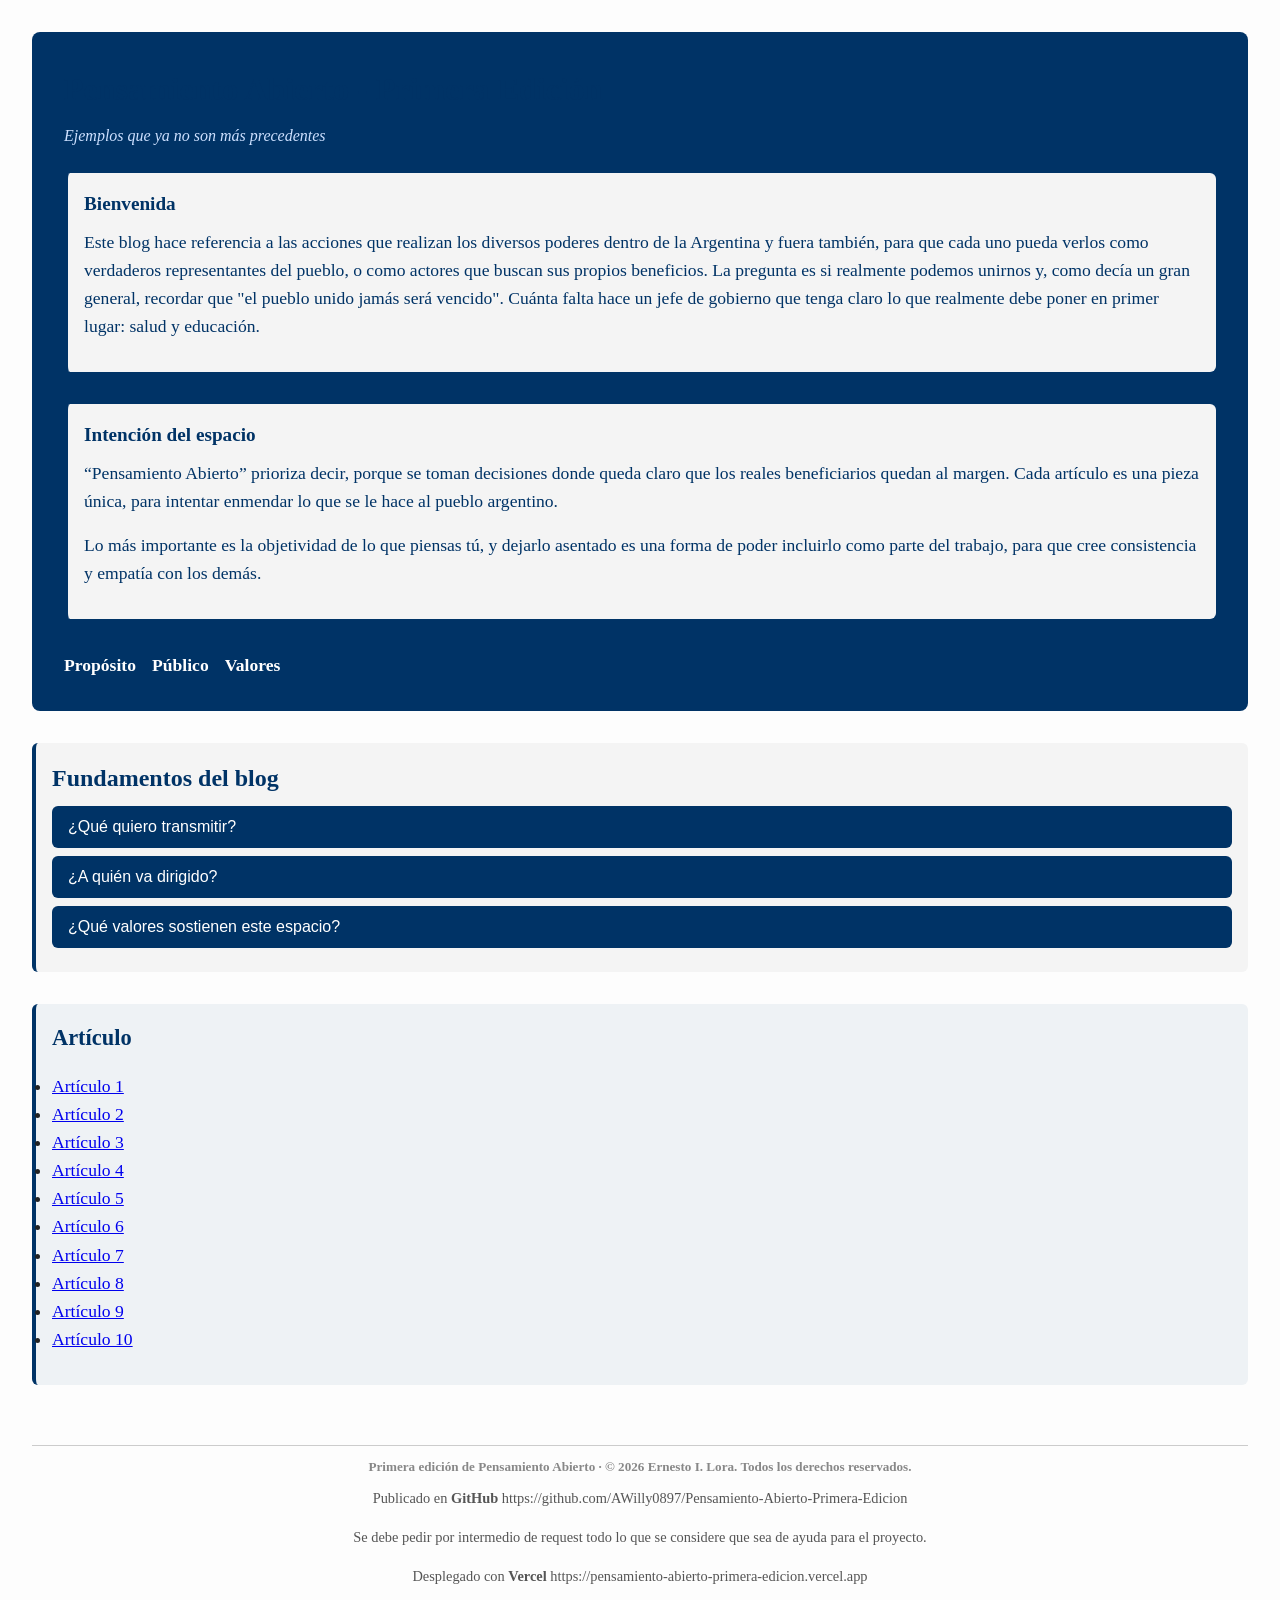
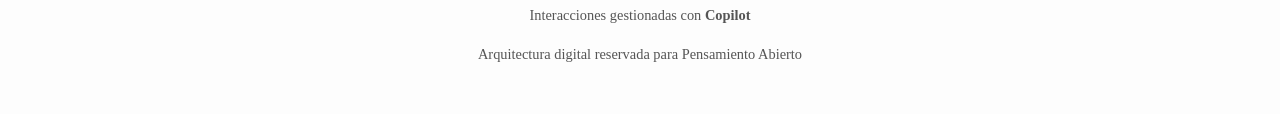
==== index.html @ 3d080466 "a redes sociales" ====
<!DOCTYPE html>
<html lang="es">
<head>
  <meta charset="UTF-8" />
  <meta name="viewport" content="width=device-width, initial-scale=1.0" />
  <title>Pensamiento Abierto · Ernesto Ireneo Lora</title>

  <!-- Estilos y favicon -->
  <link rel="stylesheet" href="css/estilos.css" />
  <link rel="icon" href="Favicon.ico" type="image/x-icon" />

  <!-- Metadatos estándar -->
  <meta name="description" content="Pensamiento Abierto: un proyecto de Ernesto Ireneo Lora que abre el debate sobre memoria, cultura, política, economía y sociedad.">
  <meta name="author" content="Ernesto Ireneo Lora">

  <!-- Metadatos Open Graph -->
  <meta property="og:title" content="Pensamiento Abierto · Ernesto Ireneo Lora">
  <meta property="og:description" content="Un espacio para abrir el debate sobre memoria, cultura, política, economía y sociedad.">
  <meta property="og:image" content="https://pensamiento-abierto-primera-edicion.vercel.app/img/calva2.jpg">
  <meta property="og:url" content="https://pensamiento-abierto-primera-edicion.vercel.app/">
  <meta property="og:type" content="website">
  <meta property="og:site_name" content="Pensamiento Abierto">
  <meta property="article:author" content="Ernesto Ireneo Lora">

  <!-- Metadatos Twitter Cards -->
  <meta name="twitter:card" content="summary_large_image">
  <meta name="twitter:title" content="Pensamiento Abierto · Ernesto Ireneo Lora">
  <meta name="twitter:description" content="Un espacio para abrir el debate sobre memoria, cultura, política, economía y sociedad.">
  <meta name="twitter:image" content="https://pensamiento-abierto-primera-edicion.vercel.app/img/calva2.jpg">
</head>

<body>
  <header role="banner" aria-label="Encabezado principal del blog">
    <h1>Pensamiento Abierto - Primera Edición</h1>
    <p class="subtitulo">Ejemplos que ya no son más precedentes</p>

    <section role="region" aria-labelledby="bienvenida">
      <h2 id="bienvenida">Bienvenida</h2>
      <p>
        Este blog hace referencia a las acciones que realizan los diversos poderes dentro de la Argentina y fuera también,
        para que cada uno pueda verlos como verdaderos representantes del pueblo, o como actores que buscan sus propios beneficios.
        La pregunta es si realmente podemos unirnos y, como decía un gran general, recordar que "el pueblo unido jamás será vencido".
        Cuánta falta hace un jefe de gobierno que tenga claro lo que realmente debe poner en primer lugar: salud y educación.
      </p>
    </section>

    <section role="region" aria-labelledby="intencion">
      <h2 id="intencion">Intención del espacio</h2>
      <p>
        “Pensamiento Abierto” prioriza decir, porque se toman decisiones donde queda claro que los reales beneficiarios quedan al margen.
        Cada artículo es una pieza única, para intentar enmendar lo que se le hace al pueblo argentino.
      </p>
      <p>
        Lo más importante es la objetividad de lo que piensas tú, y dejarlo asentado es una forma de poder incluirlo como parte del trabajo,
        para que cree consistencia y empatía con los demás.
      </p>
    </section>

    <nav role="navigation" aria-label="Navegación principal">
      <ul>
        <li><a href="#btn-proposito">Propósito</a></li>
        <li><a href="#btn-publico">Público</a></li>
        <li><a href="#btn-valores">Valores</a></li>
      </ul>
    </nav>
  </header>

  <section role="region" aria-labelledby="acordeon" class="acordeon">
    <h2 id="acordeon">Fundamentos del blog</h2>
  
    <button class="acordeon-btn" aria-expanded="false" aria-controls="panel-proposito" id="btn-proposito">¿Qué quiero transmitir?</button>
    <div id="panel-proposito" class="acordeon-panel" hidden>
      <p>Este blog informa sobre los pasos de las culturas y relatos fundamentados por referencias, para que tengan distintas interpretaciones.</p>
    </div>
  
    <button class="acordeon-btn" aria-expanded="false" aria-controls="panel-publico" id="btn-publico">¿A quién va dirigido?</button>
    <div id="panel-publico" class="acordeon-panel" hidden>
      <p>Está pensado para quienes aún se preguntan. Para los que no aceptan sin cuestionar. Para revisores, lectores,
        editores, docentes, y sobre todo, para quienes creen que la escritura puede ser un acto de justicia.</p>
    </div>
  
    <button class="acordeon-btn" aria-expanded="false" aria-controls="panel-valores" id="btn-valores">¿Qué valores sostienen este espacio?</button>
    <div id="panel-valores" class="acordeon-panel" hidden>
      <p>
        Se debe entender que lo que se escribe es propio, aunque se tenga la necesidad de corregir los errores consultados con la IA.
        Esto muestra que no solo los poderes buscan que no pienses: los sistemas actuales, si no estás preparado, solo te entretienen.
        Piensa, luego actúa. Por eso debes mantener tus propios valores.
      </p>
    </div>
  </section>
  
  <section role="region" aria-labelledby="titulo-articulos" class="contenedor-articulos">
    <h2 id="titulo-articulos">Artículo</h2>
    <ul id="lista-articulos" role="list" aria-label="Artículos disponibles"></ul>
    <p id="mensaje-proximo" class="proximo-articulo"></p>
  </section>

  <footer role="contentinfo" aria-label="Información legal y de edición">
    <h5>Primera edición de Pensamiento Abierto · © 2026 Ernesto I. Lora. Todos los derechos reservados.</h5>
    <div class="relaciones" aria-label="Información técnica del sitio">
      <p>Publicado en <strong>GitHub</strong> https://github.com/AWilly0897/Pensamiento-Abierto-Primera-Edicion</p>
      <p>Se debe pedir por intermedio de request todo lo que se considere que sea de ayuda para el proyecto.</p>
      <p>Desplegado con <strong>Vercel</strong> https://pensamiento-abierto-primera-edicion.vercel.app</p>
      <p>Interacciones gestionadas con <strong>Copilot</strong></p>
      <p>Arquitectura digital reservada para Pensamiento Abierto</p>
    </div>
  </footer>
  
  <script src="script.js"></script>
</body>
</html>
---- css/estilos.css ----
/* Reset básico */
* {
  margin: 0;
  padding: 0;
  box-sizing: border-box;
}

/* Tipografía accesible */
body {
  font-family: 'Georgia', serif;
  font-size: 1.1rem;
  line-height: 1.6;
  color: #222;
  background-color: #fdfdfd;
  padding: 2rem;
}

/* Encabezado */
header {
  background-color: #003366;
  color: #fff;
  padding: 2rem;
  margin-bottom: 2rem;
  border-radius: 8px;
}

.subtitulo {
  font-size: 1rem;
  color: #cce0ff;
  margin-top: 0.5rem;
  font-style: italic;
}

header section {
  margin-top: 1.5rem;
}

header h2 {
  font-size: 1.2rem;
  color: #003366;
  margin-bottom: 0.5rem;
}

header p {
  color: #003366;
}

/* Navegación */
nav ul {
  list-style: none;
  margin-top: 1rem;
  padding: 0;
  display: flex;
  gap: 1rem;
}

nav a {
  color: #fff;
  text-decoration: none;
  font-weight: bold;
}

nav a:hover {
  text-decoration: underline;
}

/* Títulos */
h1 {
  font-size: 2rem;
  color: #003366;
}

h2 {
  font-size: 1.5rem;
  margin-bottom: 0.5rem;
  color: #003366;
}

/* Párrafos */
p {
  margin-bottom: 1rem;
}

/* Secciones */
section {
  margin-bottom: 2rem;
  padding: 1rem;
  background-color: #f4f4f4;
  border-left: 4px solid #003366;
  border-radius: 6px;
}

/* Acordeón */
.acordeon-btn {
  display: block;
  width: 100%;
  text-align: left;
  background-color: #003366;
  color: #fff;
  padding: 0.75rem 1rem;
  font-size: 1rem;
  border: none;
  border-radius: 6px;
  margin-bottom: 0.5rem;
  cursor: pointer;
}

.acordeon-btn:hover,
.acordeon-btn:focus {
  background-color: #0055aa;
  outline: none;
}

.acordeon-panel {
  padding: 1rem;
  background-color: #f4f4f4;
  border-left: 4px solid #003366;
  border-radius: 6px;
  margin-bottom: 1rem;
}
footer[role="contentinfo"] {
  margin-top: 60px;
  font-size: 0.9em;
  color: #888;
  text-align: center;
  border-top: 1px solid #ccc;
  padding-top: 10px;
}
footer .relaciones {
  font-size: 0.9rem;
  color: #555;
  margin-top: 10px;
  text-align: center;
}

/* Responsividad */
@media (max-width: 768px) {
  body {
    padding: 1rem;
    font-size: 1rem;
  }

  h1 {
    font-size: 1.5rem;
  }

  h2 {
    font-size: 1.2rem;
  }
}
.contenedor-articulos {
  margin-top: 2rem;
  padding: 1rem;
  background-color: #eef2f5;
  border-left: 4px solid #003366;
  border-radius: 6px;
}

.contenedor-articulos h2 {
  font-size: 1.4rem;
  color: #003366;
  margin-bottom: 1rem;
}

.proximo-articulo {
  font-size: 0.9rem;
  color: #555;
  margin-top: 1rem;
}
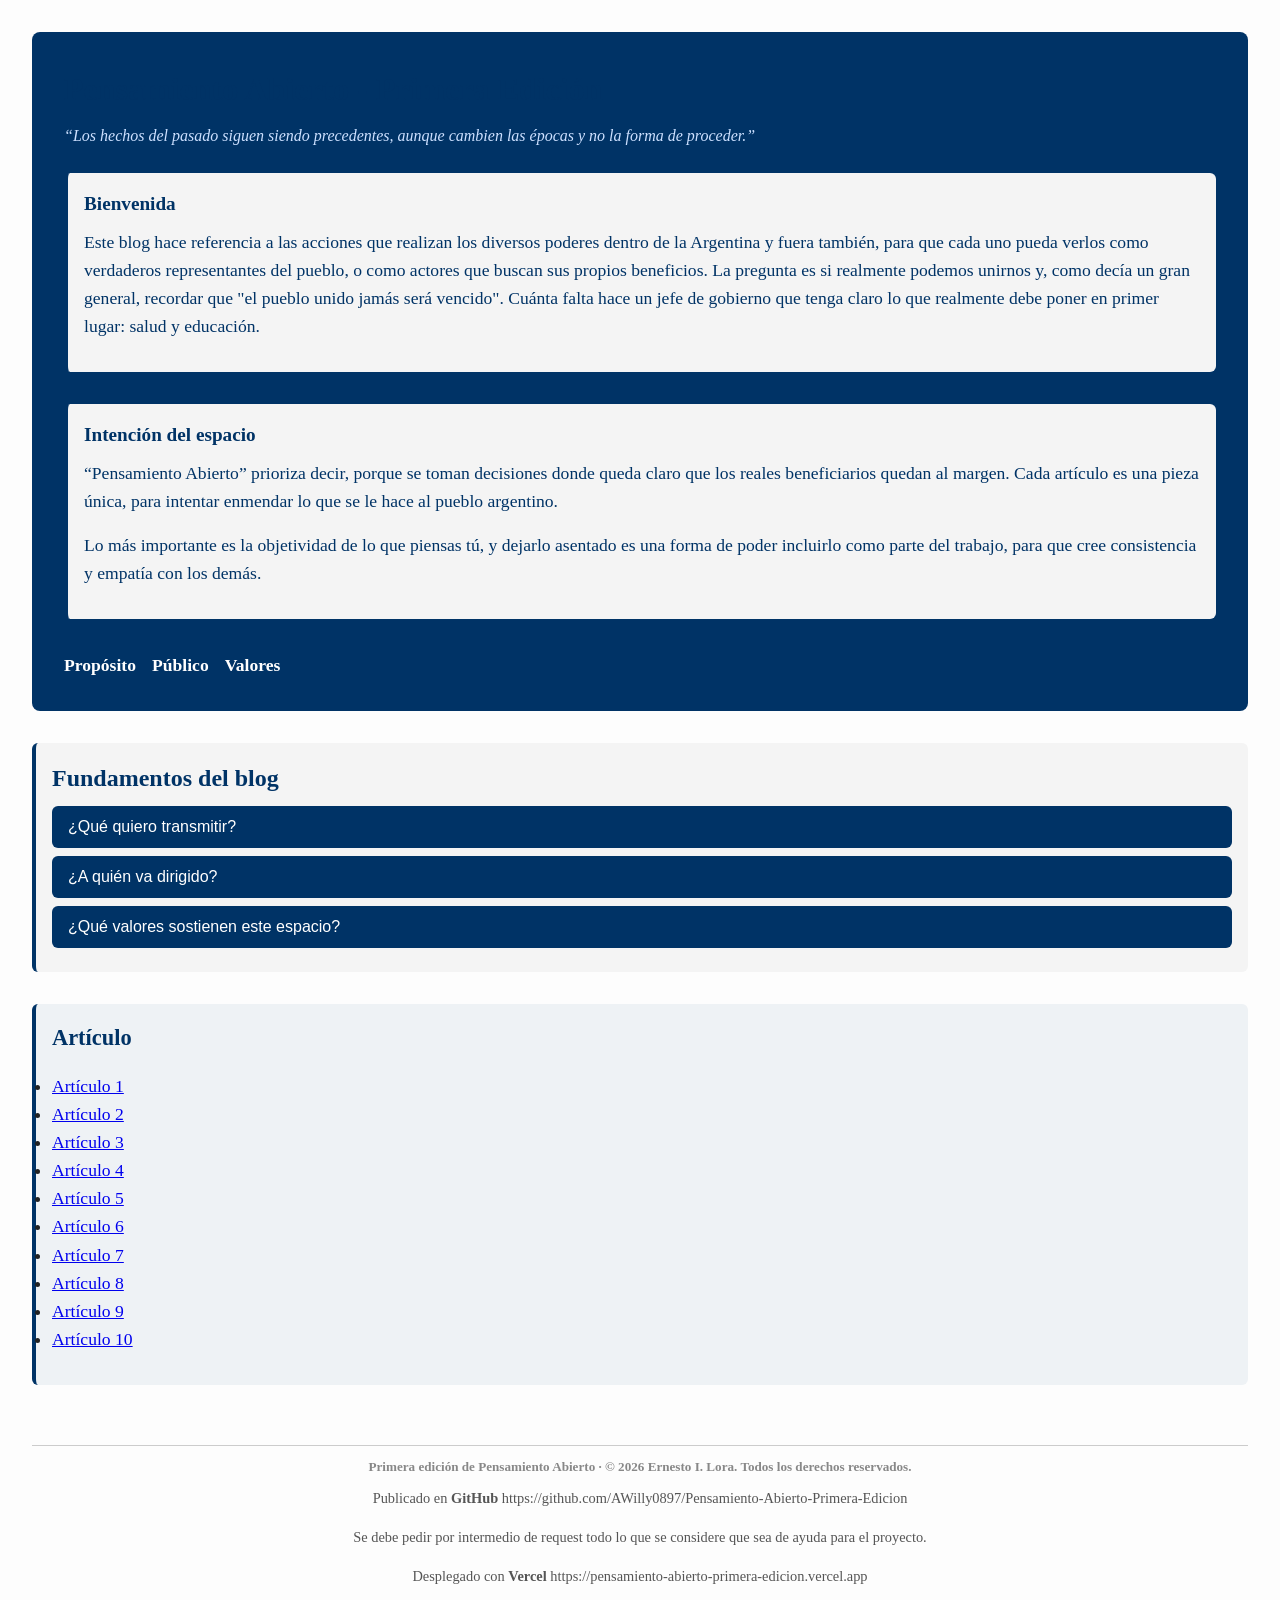
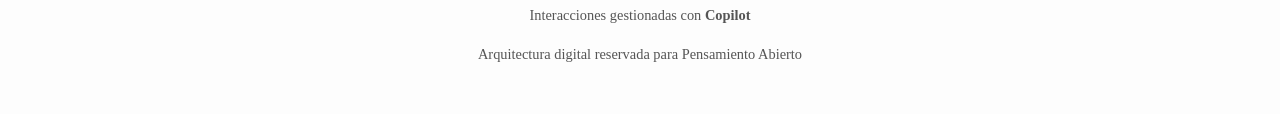
==== commit b399efb7: "index y renovacion de token" ====
--- a/index.html
+++ b/index.html
@@ -32,7 +32,7 @@
 <body>
   <header role="banner" aria-label="Encabezado principal del blog">
     <h1>Pensamiento Abierto - Primera Edición</h1>
-    <p class="subtitulo">Ejemplos que ya no son más precedentes</p>
+    <p class="subtitulo">“Los hechos del pasado siguen siendo precedentes, aunque cambien las épocas y no la forma de proceder.”</p>
 
     <section role="region" aria-labelledby="bienvenida">
       <h2 id="bienvenida">Bienvenida</h2>
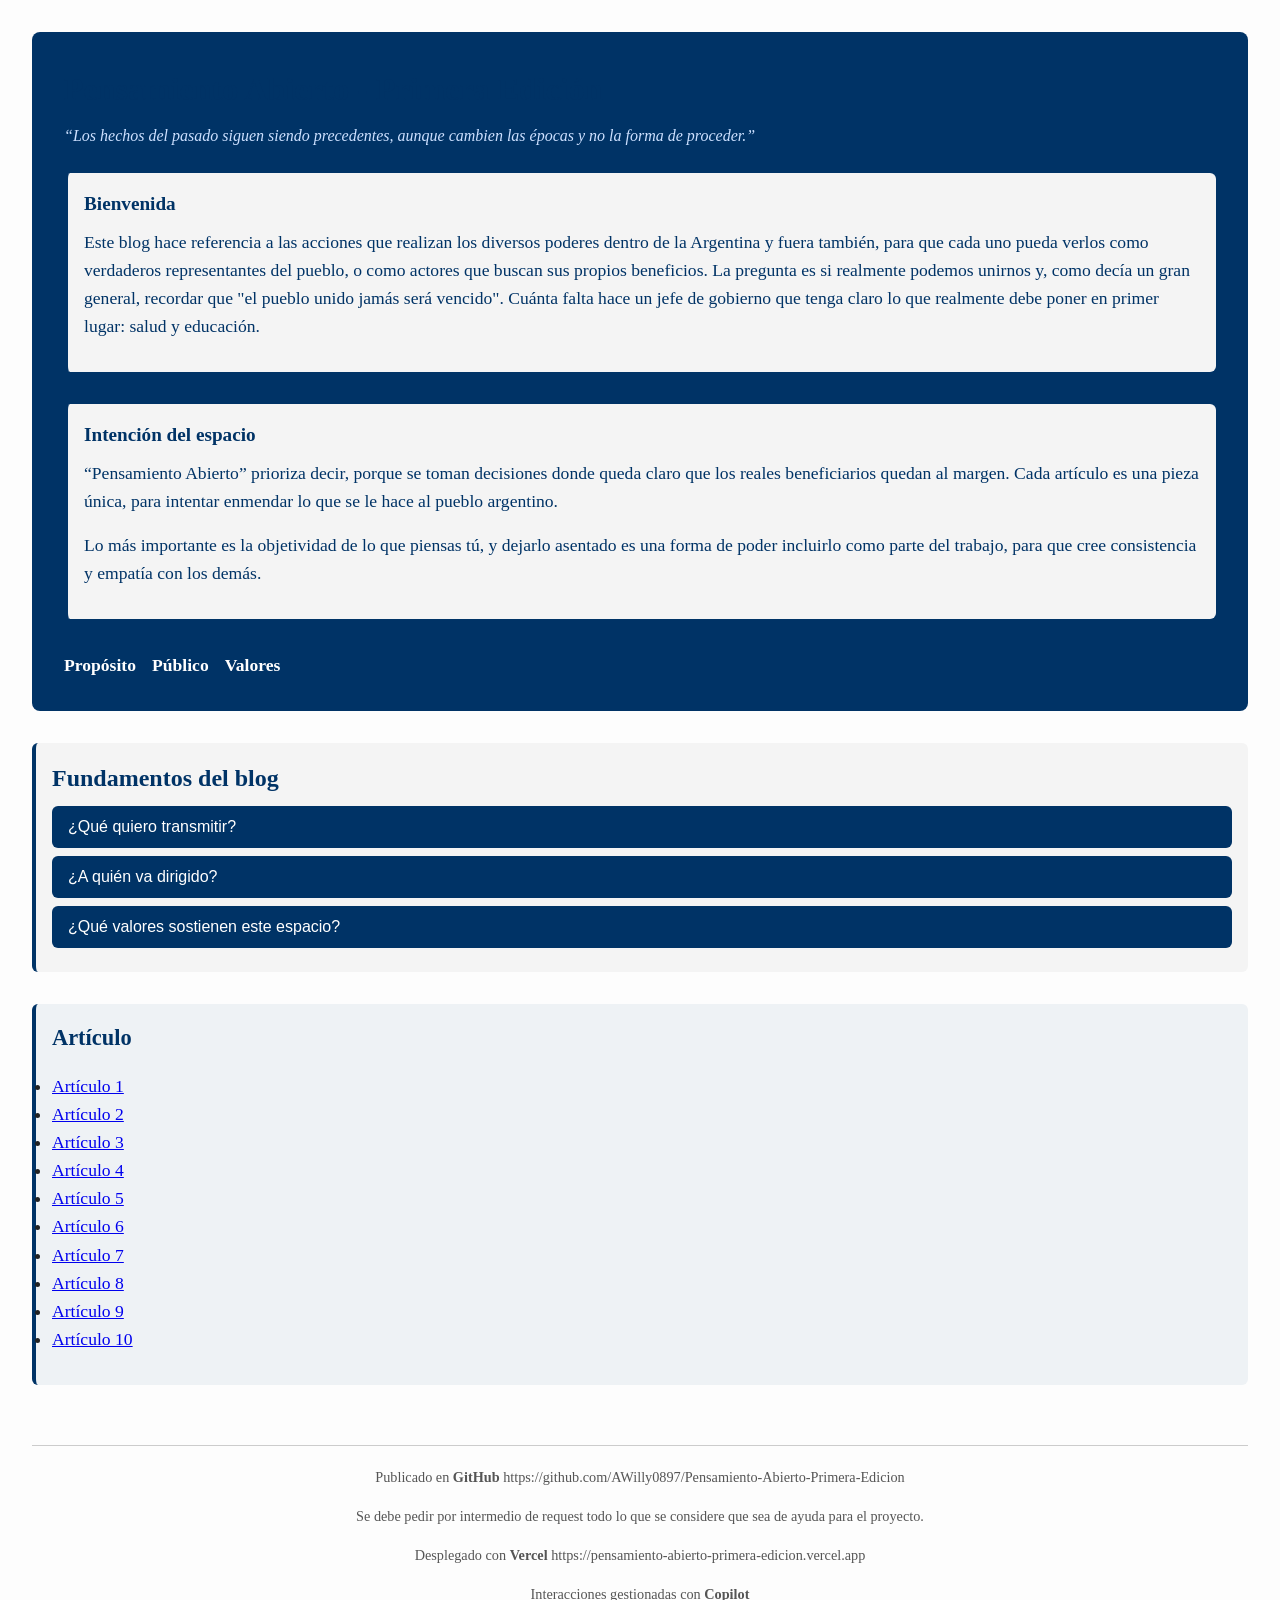
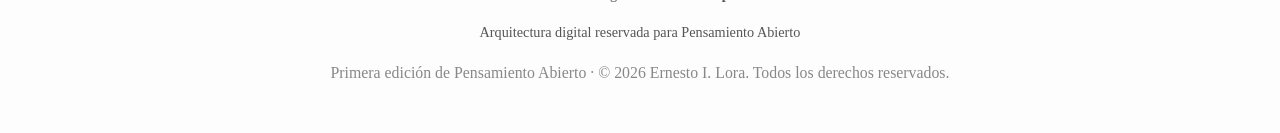
==== commit a8d4fa14: "Derechos" ====
--- a/index.html
+++ b/index.html
@@ -7,7 +7,7 @@
 
   <!-- Estilos y favicon -->
   <link rel="stylesheet" href="css/estilos.css" />
-  <link rel="icon" href="Favicon.ico" type="image/x-icon" />
+  <link rel="icon" href="favicon.ico" type="image/x-icon" />
 
   <!-- Metadatos estándar -->
   <meta name="description" content="Pensamiento Abierto: un proyecto de Ernesto Ireneo Lora que abre el debate sobre memoria, cultura, política, economía y sociedad.">
@@ -95,8 +95,7 @@
     <p id="mensaje-proximo" class="proximo-articulo"></p>
   </section>
 
-  <footer role="contentinfo" aria-label="Información legal y de edición">
-    <h5>Primera edición de Pensamiento Abierto · © 2026 Ernesto I. Lora. Todos los derechos reservados.</h5>
+  <footer role="contentinfo" aria-label="Información legal y de edición">    
     <div class="relaciones" aria-label="Información técnica del sitio">
       <p>Publicado en <strong>GitHub</strong> https://github.com/AWilly0897/Pensamiento-Abierto-Primera-Edicion</p>
       <p>Se debe pedir por intermedio de request todo lo que se considere que sea de ayuda para el proyecto.</p>
@@ -104,6 +103,7 @@
       <p>Interacciones gestionadas con <strong>Copilot</strong></p>
       <p>Arquitectura digital reservada para Pensamiento Abierto</p>
     </div>
+    <p>Primera edición de Pensamiento Abierto · © 2026 Ernesto I. Lora. Todos los derechos reservados.</p>
   </footer>
   
   <script src="script.js"></script>
--- a/css/estilos.css
+++ b/css/estilos.css
@@ -127,7 +127,7 @@
   padding-top: 10px;
 }
 footer .relaciones {
-  font-size: 0.9rem;
+  font-size: 0.9em;
   color: #555;
   margin-top: 10px;
   text-align: center;
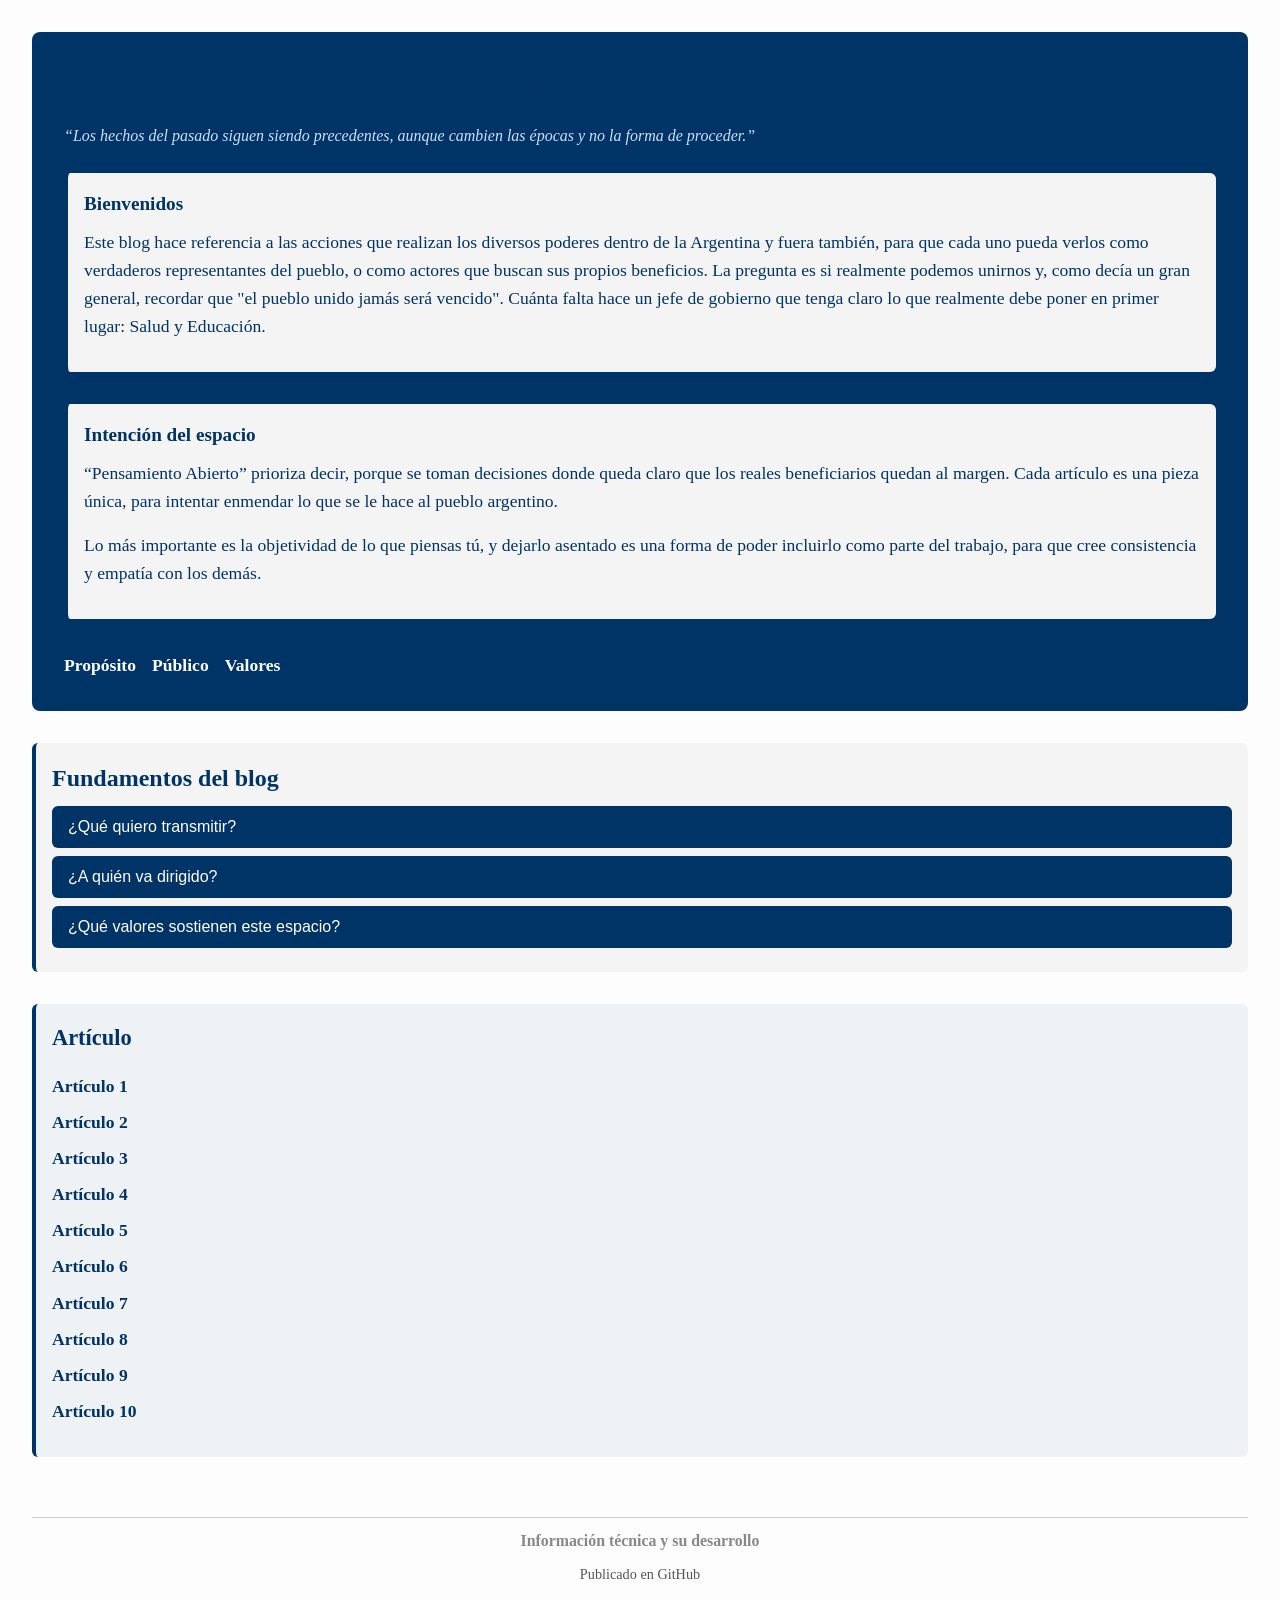
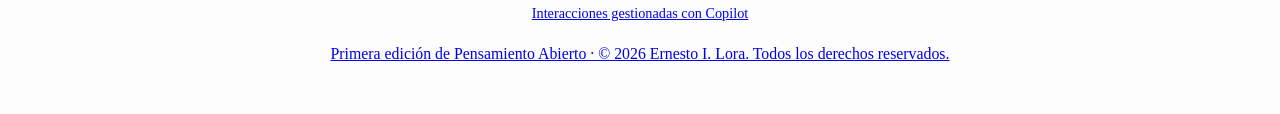
==== commit d0abffba: "reforma css" ====
--- a/index.html
+++ b/index.html
@@ -1,32 +1,32 @@
 <!DOCTYPE html>
 <html lang="es">
+
 <head>
   <meta charset="UTF-8" />
   <meta name="viewport" content="width=device-width, initial-scale=1.0" />
-  <title>Pensamiento Abierto · Ernesto Ireneo Lora</title>
-
-  <!-- Estilos y favicon -->
+  <title>Pensamiento Abierto · Ernesto I. Lora</title>
+  
   <link rel="stylesheet" href="css/estilos.css" />
   <link rel="icon" href="favicon.ico" type="image/x-icon" />
-
-  <!-- Metadatos estándar -->
-  <meta name="description" content="Pensamiento Abierto: un proyecto de Ernesto Ireneo Lora que abre el debate sobre memoria, cultura, política, economía y sociedad.">
-  <meta name="author" content="Ernesto Ireneo Lora">
-
-  <!-- Metadatos Open Graph -->
-  <meta property="og:title" content="Pensamiento Abierto · Ernesto Ireneo Lora">
-  <meta property="og:description" content="Un espacio para abrir el debate sobre memoria, cultura, política, economía y sociedad.">
-  <meta property="og:image" content="https://pensamiento-abierto-primera-edicion.vercel.app/img/calva2.jpg">
-  <meta property="og:url" content="https://pensamiento-abierto-primera-edicion.vercel.app/">
+  
+  <meta name="description"
+    content="Pensamiento Abierto: un proyecto de Ernesto I. Lora que abre el debate sobre memoria, cultura, política, economía y sociedad.">
+  <meta name="author" content="Ernesto I. Lora">
+  
+  <meta property="og:title" content="Pensamiento Abierto · Ernesto I. Lora">
+  <meta property="og:description"
+    content="Un espacio para abrir el debate sobre memoria, cultura, política, economía y sociedad.">
+  <meta property="og:image" content="https://awilly0897.github.io/Pensamiento-Abierto-Primera-Edicion/img/calva2.jpg">
+  <meta property="og:url" content="https://awilly0897.github.io/Pensamiento-Abierto-Primera-Edicion/index.html">
   <meta property="og:type" content="website">
   <meta property="og:site_name" content="Pensamiento Abierto">
-  <meta property="article:author" content="Ernesto Ireneo Lora">
+  <meta property="article:author" content="Ernesto I. Lora">
 
-  <!-- Metadatos Twitter Cards -->
   <meta name="twitter:card" content="summary_large_image">
-  <meta name="twitter:title" content="Pensamiento Abierto · Ernesto Ireneo Lora">
-  <meta name="twitter:description" content="Un espacio para abrir el debate sobre memoria, cultura, política, economía y sociedad.">
-  <meta name="twitter:image" content="https://pensamiento-abierto-primera-edicion.vercel.app/img/calva2.jpg">
+  <meta name="twitter:title" content="Pensamiento Abierto · Ernesto I. Lora">
+  <meta name="twitter:description"
+    content="Un espacio para abrir el debate sobre memoria, cultura, política, economía y sociedad.">
+  <meta name="twitter:image" content="https://awilly0897.github.io/Pensamiento-Abierto-Primera-Edicion/img/calva2.jpg">
 </head>
 
 <body>
@@ -35,12 +35,12 @@
     <p class="subtitulo">“Los hechos del pasado siguen siendo precedentes, aunque cambien las épocas y no la forma de proceder.”</p>
 
     <section role="region" aria-labelledby="bienvenida">
-      <h2 id="bienvenida">Bienvenida</h2>
+      <h2 id="bienvenida">Bienvenidos</h2>
       <p>
         Este blog hace referencia a las acciones que realizan los diversos poderes dentro de la Argentina y fuera también,
         para que cada uno pueda verlos como verdaderos representantes del pueblo, o como actores que buscan sus propios beneficios.
         La pregunta es si realmente podemos unirnos y, como decía un gran general, recordar que "el pueblo unido jamás será vencido".
-        Cuánta falta hace un jefe de gobierno que tenga claro lo que realmente debe poner en primer lugar: salud y educación.
+        Cuánta falta hace un jefe de gobierno que tenga claro lo que realmente debe poner en primer lugar: Salud y Educación.
       </p>
     </section>
 
@@ -95,18 +95,20 @@
     <p id="mensaje-proximo" class="proximo-articulo"></p>
   </section>
 
-  <footer role="contentinfo" aria-label="Información legal y de edición">    
+  <footer role="contentinfo" aria-label="Información sobre la libertad de expresion">
+    <h4>Información técnica y su desarrollo</h4>
     <div class="relaciones" aria-label="Información técnica del sitio">
-      <p>Publicado en <strong>GitHub</strong> https://github.com/AWilly0897/Pensamiento-Abierto-Primera-Edicion</p>
-      <p>Se debe pedir por intermedio de request todo lo que se considere que sea de ayuda para el proyecto.</p>
-      <p>Desplegado con <strong>Vercel</strong> https://pensamiento-abierto-primera-edicion.vercel.app</p>
-      <p>Interacciones gestionadas con <strong>Copilot</strong></p>
-      <p>Arquitectura digital reservada para Pensamiento Abierto</p>
+      <p>Publicado en GitHub</p>
+        <a href="https://github.com/AWilly0897/Pensamiento-Abierto-Primera-Edicion" target="_blank">        
+      <p>Interacciones gestionadas con Copilot</p>         
     </div>
+  
     <p>Primera edición de Pensamiento Abierto · © 2026 Ernesto I. Lora. Todos los derechos reservados.</p>
+  
   </footer>
   
   <script src="script.js"></script>
-</body>
-</html>
+  </body>
+  
+  </html>
 
--- a/css/estilos.css
+++ b/css/estilos.css
@@ -132,7 +132,24 @@
   margin-top: 10px;
   text-align: center;
 }
+.contenedor-articulos ul {
+  list-style-type: none; /* elimina los puntos */
+  padding-left: 0;       /* quita el espacio del margen */
+}
 
+.contenedor-articulos li {
+  margin-bottom: 0.5rem; /* separa los enlaces */
+}
+
+.contenedor-articulos a {
+  color: #003366;
+  text-decoration: none;
+  font-weight: bold;
+}
+
+.contenedor-articulos a:hover {
+  text-decoration: underline;
+}
 /* Responsividad */
 @media (max-width: 768px) {
   body {
@@ -166,4 +183,4 @@
   font-size: 0.9rem;
   color: #555;
   margin-top: 1rem;
-}
+}
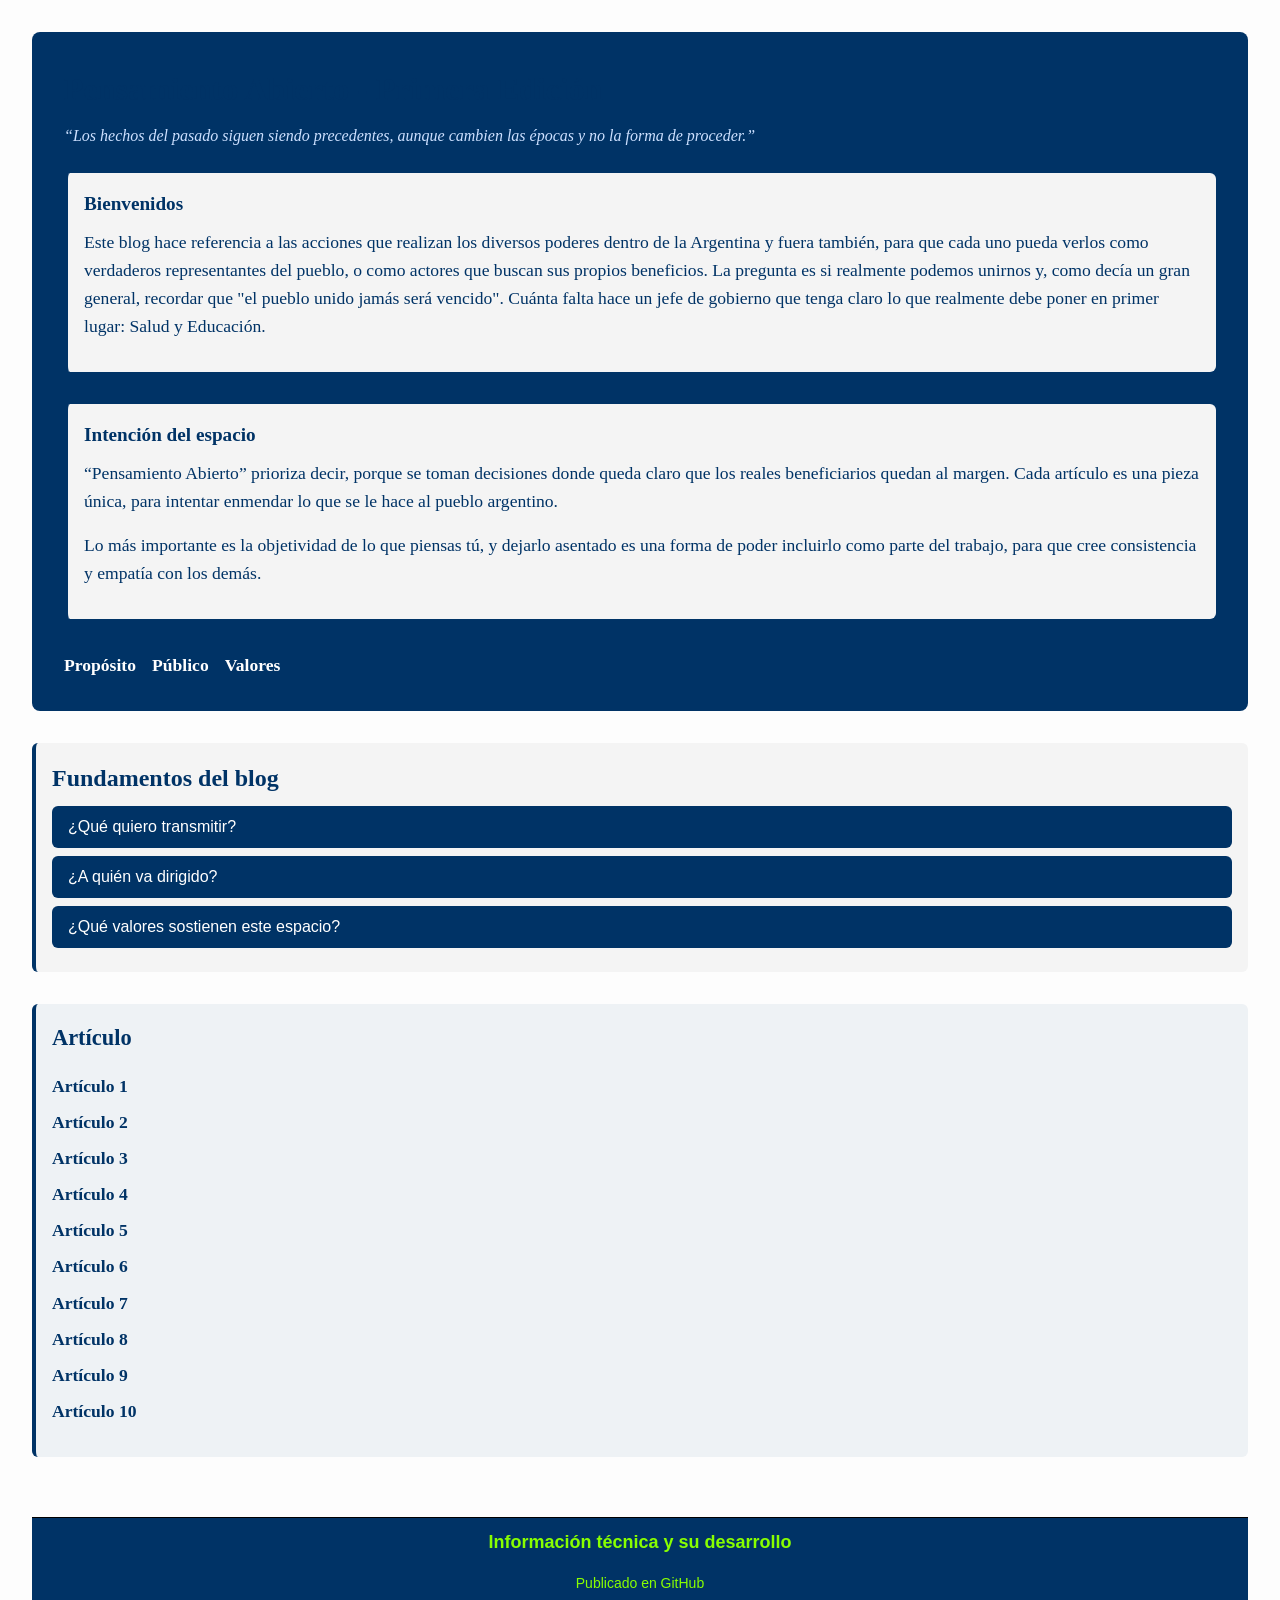
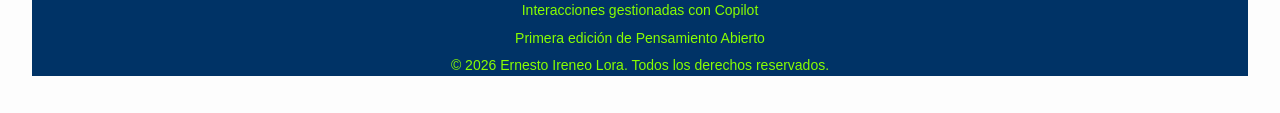
==== commit 8008f683: "estilo" ====
--- a/index.html
+++ b/index.html
@@ -95,17 +95,14 @@
     <p id="mensaje-proximo" class="proximo-articulo"></p>
   </section>
 
-  <footer role="contentinfo" aria-label="Información sobre la libertad de expresion">
+  <footer >
     <h4>Información técnica y su desarrollo</h4>
-    <div class="relaciones" aria-label="Información técnica del sitio">
-      <p>Publicado en GitHub</p>
-        <a href="https://github.com/AWilly0897/Pensamiento-Abierto-Primera-Edicion" target="_blank">        
-      <p>Interacciones gestionadas con Copilot</p>         
-    </div>
-  
-    <p>Primera edición de Pensamiento Abierto · © 2026 Ernesto I. Lora. Todos los derechos reservados.</p>
-  
-  </footer>
+      <p>Publicado en GitHub</p>             
+      <p>Interacciones gestionadas con Copilot</p>    
+      <p>Primera edición de Pensamiento Abierto</p>
+      <p> © 2026 Ernesto Ireneo Lora. Todos los derechos reservados.</p> 
+        <a href="https://github.com/AWilly0897/Pensamiento-Abierto-Primera-Edicion" > 
+</footer>
   
   <script src="script.js"></script>
   </body>
--- a/css/estilos.css
+++ b/css/estilos.css
@@ -118,19 +118,32 @@
   border-radius: 6px;
   margin-bottom: 1rem;
 }
-footer[role="contentinfo"] {
+footer {
+  background-color: #003366;
   margin-top: 60px;
-  font-size: 0.9em;
-  color: #888;
+  font-size: 1em;
+  color: rgb(136, 255, 0);
   text-align: center;
-  border-top: 1px solid #ccc;
+  border-top: 1px solid black;
   padding-top: 10px;
+  font-family: Arial, sans-serif;
 }
-footer .relaciones {
-  font-size: 0.9em;
-  color: #555;
-  margin-top: 10px;
-  text-align: center;
+footer h4 {
+  margin-bottom: 15px;
+  font-size: 18px;
+ }
+
+footer p {
+  margin: 5px 0;
+  font-size: 14px;
+}
+
+footer a {
+  color: rgb(190, 190, 33);
+ }
+
+footer a:hover {
+  text-decoration: underline;
 }
 .contenedor-articulos ul {
   list-style-type: none; /* elimina los puntos */
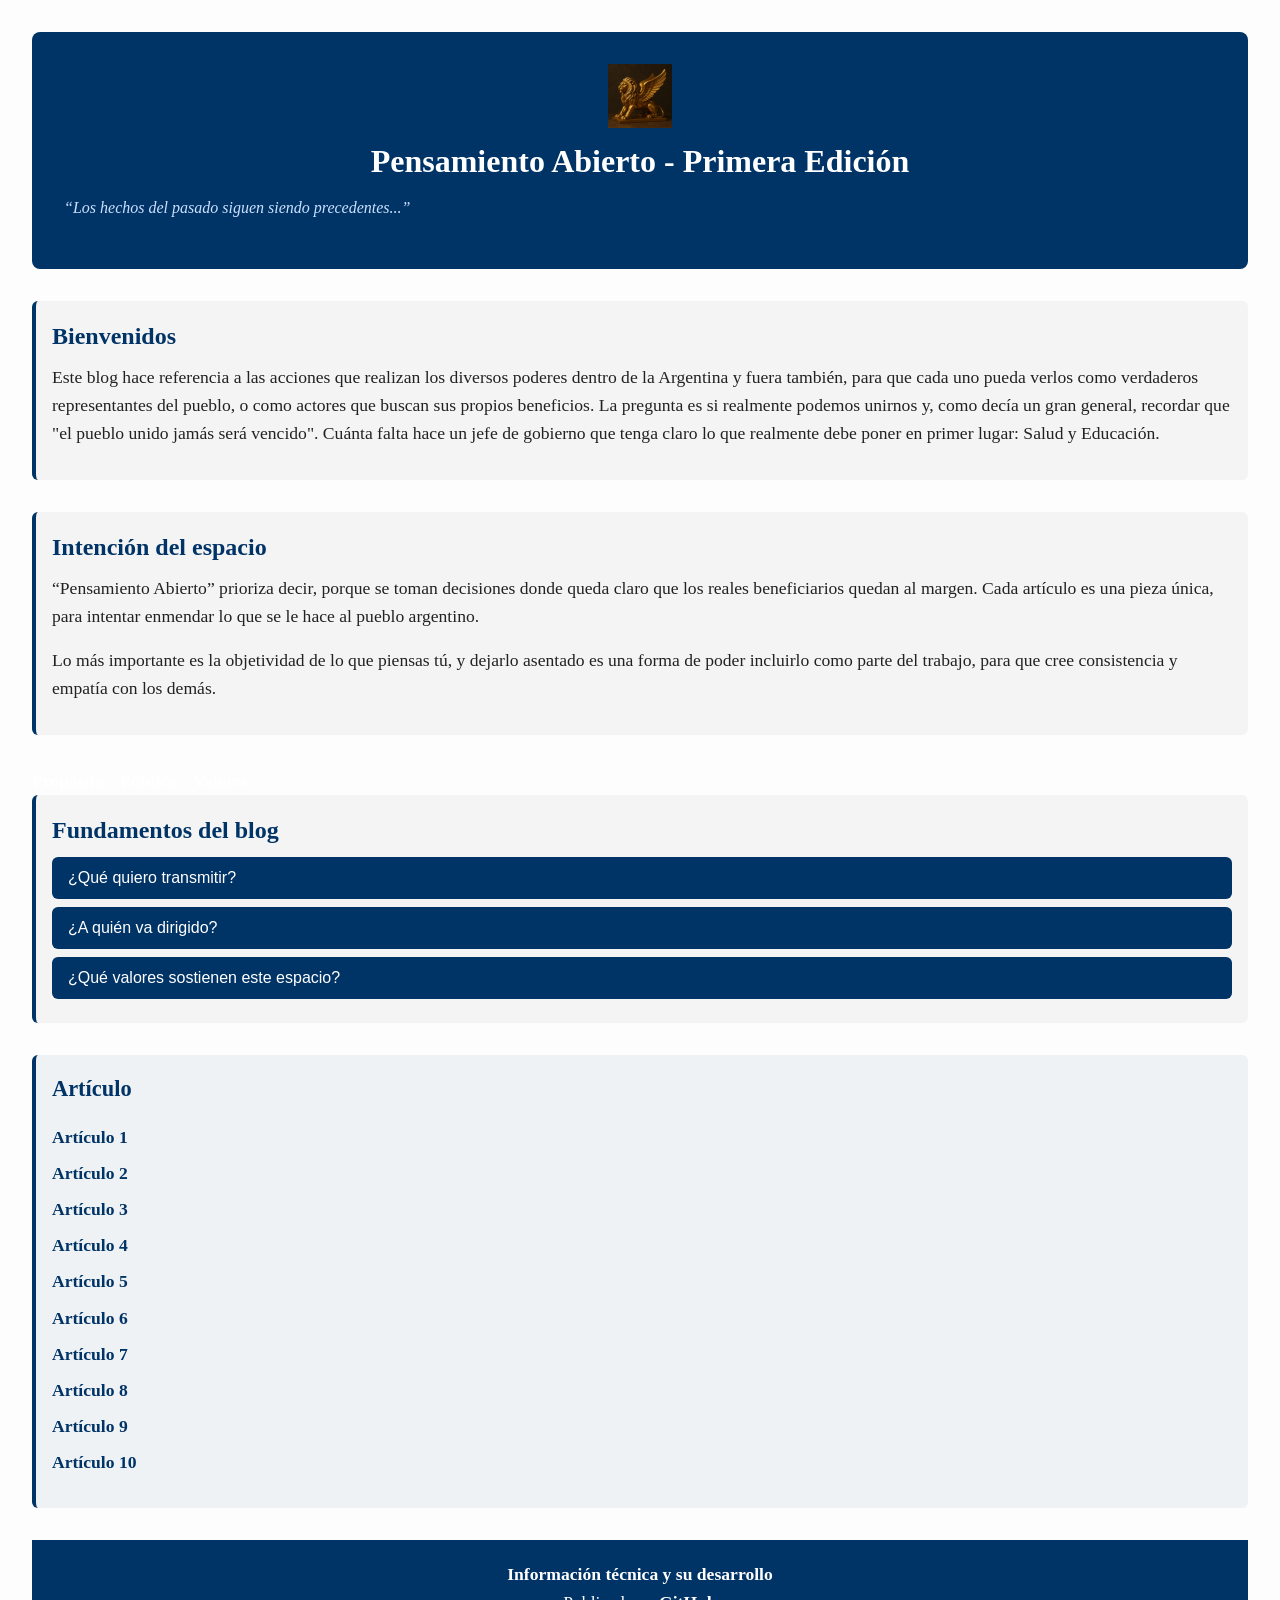
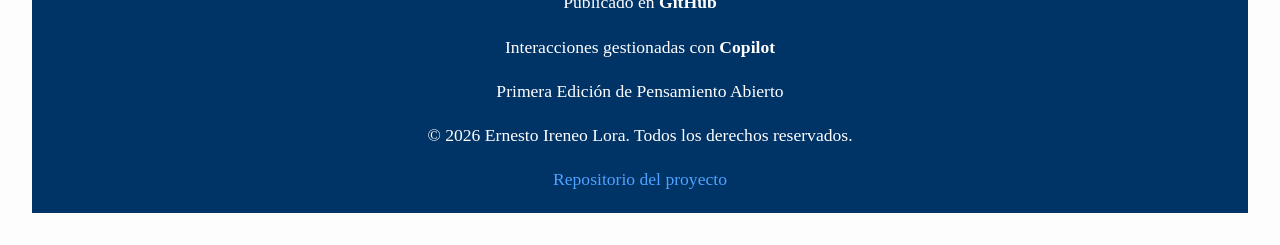
==== commit 913375f4: "listo" ====
--- a/index.html
+++ b/index.html
@@ -30,9 +30,14 @@
 </head>
 
 <body>
-  <header role="banner" aria-label="Encabezado principal del blog">
+<header role="banner" aria-label="Encabezado principal del blog">
+  <div class="encabezado-con-icono">
+    <img src="favicon.ico" alt="León alado" class="icono-header">
     <h1>Pensamiento Abierto - Primera Edición</h1>
-    <p class="subtitulo">“Los hechos del pasado siguen siendo precedentes, aunque cambien las épocas y no la forma de proceder.”</p>
+  </div>
+  <p class="subtitulo">“Los hechos del pasado siguen siendo precedentes...”</p>
+</header>
+
 
     <section role="region" aria-labelledby="bienvenida">
       <h2 id="bienvenida">Bienvenidos</h2>
@@ -63,7 +68,7 @@
         <li><a href="#btn-valores">Valores</a></li>
       </ul>
     </nav>
-  </header>
+  
 
   <section role="region" aria-labelledby="acordeon" class="acordeon">
     <h2 id="acordeon">Fundamentos del blog</h2>
@@ -95,17 +100,19 @@
     <p id="mensaje-proximo" class="proximo-articulo"></p>
   </section>
 
-  <footer >
+   <!-- Footer unificado -->
+  <footer class="footer-principal" role="contentinfo" aria-label="Información técnica y de edición">
     <h4>Información técnica y su desarrollo</h4>
-      <p>Publicado en GitHub</p>             
-      <p>Interacciones gestionadas con Copilot</p>    
-      <p>Primera edición de Pensamiento Abierto</p>
-      <p> © 2026 Ernesto Ireneo Lora. Todos los derechos reservados.</p> 
-        <a href="https://github.com/AWilly0897/Pensamiento-Abierto-Primera-Edicion" > 
-</footer>
-  
+    <p>Publicado en <strong>GitHub</strong></p>
+    <p>Interacciones gestionadas con <strong>Copilot</strong></p>
+    <p>Primera Edición de Pensamiento Abierto</p>
+    <p>© 2026 Ernesto Ireneo Lora. Todos los derechos reservados.</p>
+    <a href="https://github.com/AWilly0897/Pensamiento-Abierto-Primera-Edicion" target="_blank">
+      Repositorio del proyecto
+    </a>
+  </footer>
+
   <script src="script.js"></script>
-  </body>
-  
-  </html>
+</body>
+</html>
 
--- a/css/estilos.css
+++ b/css/estilos.css
@@ -15,6 +15,21 @@
   padding: 2rem;
 }
 
+/* Encabezado con icono */
+.encabezado-con-icono {
+  display: flex;
+  flex-direction: column; /* apila imagen y texto */
+  align-items: center;
+  justify-content: center;
+  gap: 0.5rem;
+}
+
+.icono-header {
+  width: 64px;
+  height: 64px;
+  margin-top: 0;
+}
+
 /* Encabezado */
 header {
   background-color: #003366;
@@ -22,6 +37,11 @@
   padding: 2rem;
   margin-bottom: 2rem;
   border-radius: 8px;
+}
+
+header h1 {
+  font-size: 2rem;
+  color: #ffffff; /* blanco para que contraste */
 }
 
 .subtitulo {
@@ -65,11 +85,6 @@
 }
 
 /* Títulos */
-h1 {
-  font-size: 2rem;
-  color: #003366;
-}
-
 h2 {
   font-size: 1.5rem;
   margin-bottom: 0.5rem;
@@ -118,33 +133,40 @@
   border-radius: 6px;
   margin-bottom: 1rem;
 }
-footer {
+
+/* Footer */
+.footer-principal {
   background-color: #003366;
-  margin-top: 60px;
-  font-size: 1em;
-  color: rgb(136, 255, 0);
+  color: #fff;
   text-align: center;
-  border-top: 1px solid black;
-  padding-top: 10px;
-  font-family: Arial, sans-serif;
-}
-footer h4 {
-  margin-bottom: 15px;
-  font-size: 18px;
- }
-
-footer p {
-  margin: 5px 0;
-  font-size: 14px;
-}
-
-footer a {
-  color: rgb(190, 190, 33);
- }
-
-footer a:hover {
+  padding: 20px;
+  font-family: 'Georgia', serif; 
+}
+
+.footer-principal a {
+  color: #4da3ff;           /* enlace destacado */
+  text-decoration: none;
+}
+
+.footer-principal a:hover {
   text-decoration: underline;
 }
+
+/* Contenedor de artículos */
+.contenedor-articulos {
+  margin-top: 2rem;
+  padding: 1rem;
+  background-color: #eef2f5;
+  border-left: 4px solid #003366;
+  border-radius: 6px;
+}
+
+.contenedor-articulos h2 {
+  font-size: 1.4rem;
+  color: #003366;
+  margin-bottom: 1rem;
+}
+
 .contenedor-articulos ul {
   list-style-type: none; /* elimina los puntos */
   padding-left: 0;       /* quita el espacio del margen */
@@ -163,6 +185,13 @@
 .contenedor-articulos a:hover {
   text-decoration: underline;
 }
+
+.proximo-articulo {
+  font-size: 0.9rem;
+  color: #555;
+  margin-top: 1rem;
+}
+
 /* Responsividad */
 @media (max-width: 768px) {
   body {
@@ -170,7 +199,7 @@
     font-size: 1rem;
   }
 
-  h1 {
+  header h1 {
     font-size: 1.5rem;
   }
 
@@ -178,22 +207,3 @@
     font-size: 1.2rem;
   }
 }
-.contenedor-articulos {
-  margin-top: 2rem;
-  padding: 1rem;
-  background-color: #eef2f5;
-  border-left: 4px solid #003366;
-  border-radius: 6px;
-}
-
-.contenedor-articulos h2 {
-  font-size: 1.4rem;
-  color: #003366;
-  margin-bottom: 1rem;
-}
-
-.proximo-articulo {
-  font-size: 0.9rem;
-  color: #555;
-  margin-top: 1rem;
-}
